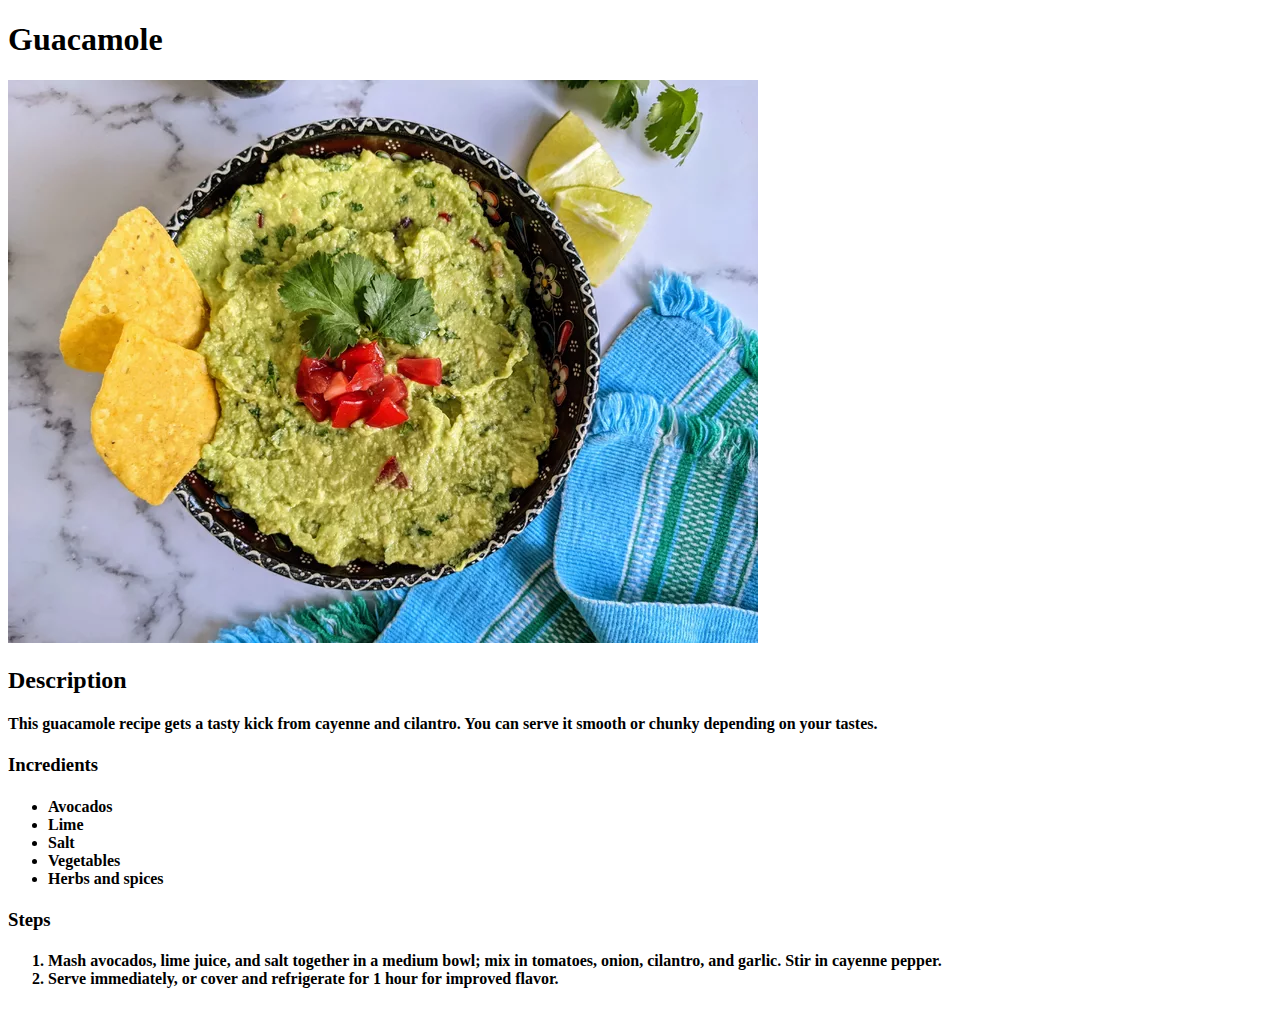
==== Recipes/guacamole.html @ 68707cd7 "Project odin Recipes" ====
<!DOCTYPE html>
<html lang="en">
<head>
    <meta charset="UTF-8">
    <meta name="viewport" content="width=device-width, initial-scale=1.0">
    <title>Guacamole</title>
</head>
<body>
    <h1>Guacamole</h1>
    <img alt="Guacamole" src="../Imagini/guacamole.jpg">
    <h2>Description</h2>
    <h4>This guacamole recipe gets a tasty kick from cayenne and cilantro.
         You can serve it smooth or chunky depending on your tastes.
    </h4>
    <h3>Incredients</h3>
    <h4>
        <ul>
        <li>Avocados</li>
        <li>Lime</li>
        <li>Salt</li>
        <li>Vegetables</li>
        <li>Herbs and spices</li>
        </ul>
    </h4>
    <h3>Steps</h3>
    <h4>
        <ol>
        <li>Mash avocados, lime juice, and salt together in a medium bowl; mix in tomatoes, onion, cilantro, and garlic. Stir in cayenne pepper.</li>
        <li>Serve immediately, or cover and refrigerate for 1 hour for improved flavor.</li>
        </ol>
    </h4>
</body>
</html>
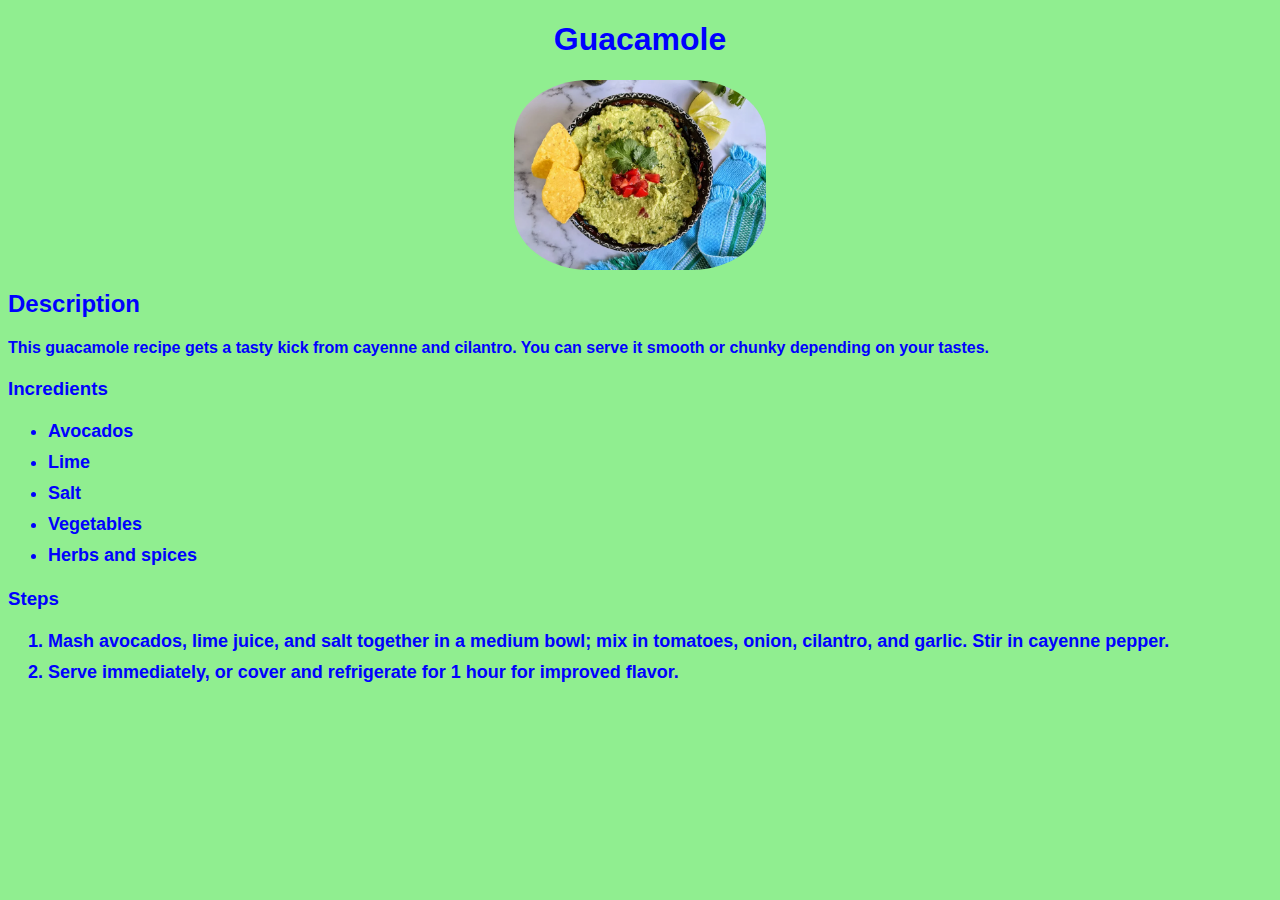
==== commit aad63e2f: "Adding css to the odin recipe pages" ====
--- a/Recipes/guacamole.html
+++ b/Recipes/guacamole.html
@@ -4,8 +4,9 @@
     <meta charset="UTF-8">
     <meta name="viewport" content="width=device-width, initial-scale=1.0">
     <title>Guacamole</title>
+    <link rel="stylesheet" href="../styles.css">
 </head>
-<body>
+<body class="recipe1">
     <h1>Guacamole</h1>
     <img alt="Guacamole" src="../Imagini/guacamole.jpg">
     <h2>Description</h2>
--- a/styles.css
+++ b/styles.css
@@ -0,0 +1,33 @@
+body{
+    font-family: Arial, "Helvetica Neue", Helvetica, sans-serif;
+    background-color:aqua;
+    color: crimson;
+}
+h1{
+    text-align: center;
+}
+img{
+    border-radius: 30%;
+    display: block;
+    margin-left: auto;
+    margin-right: auto;
+    width: 20%;
+}
+.nodots{
+
+    list-style-type: none;
+    padding: 50px;
+    margin: 20px;
+    text-align: center;
+}
+a{
+    text-decoration: none;
+}
+li{
+    margin-top: 10px;
+    font-size: large;
+}
+.recipe1{
+    background-color: lightgreen;
+    color: blue;
+}